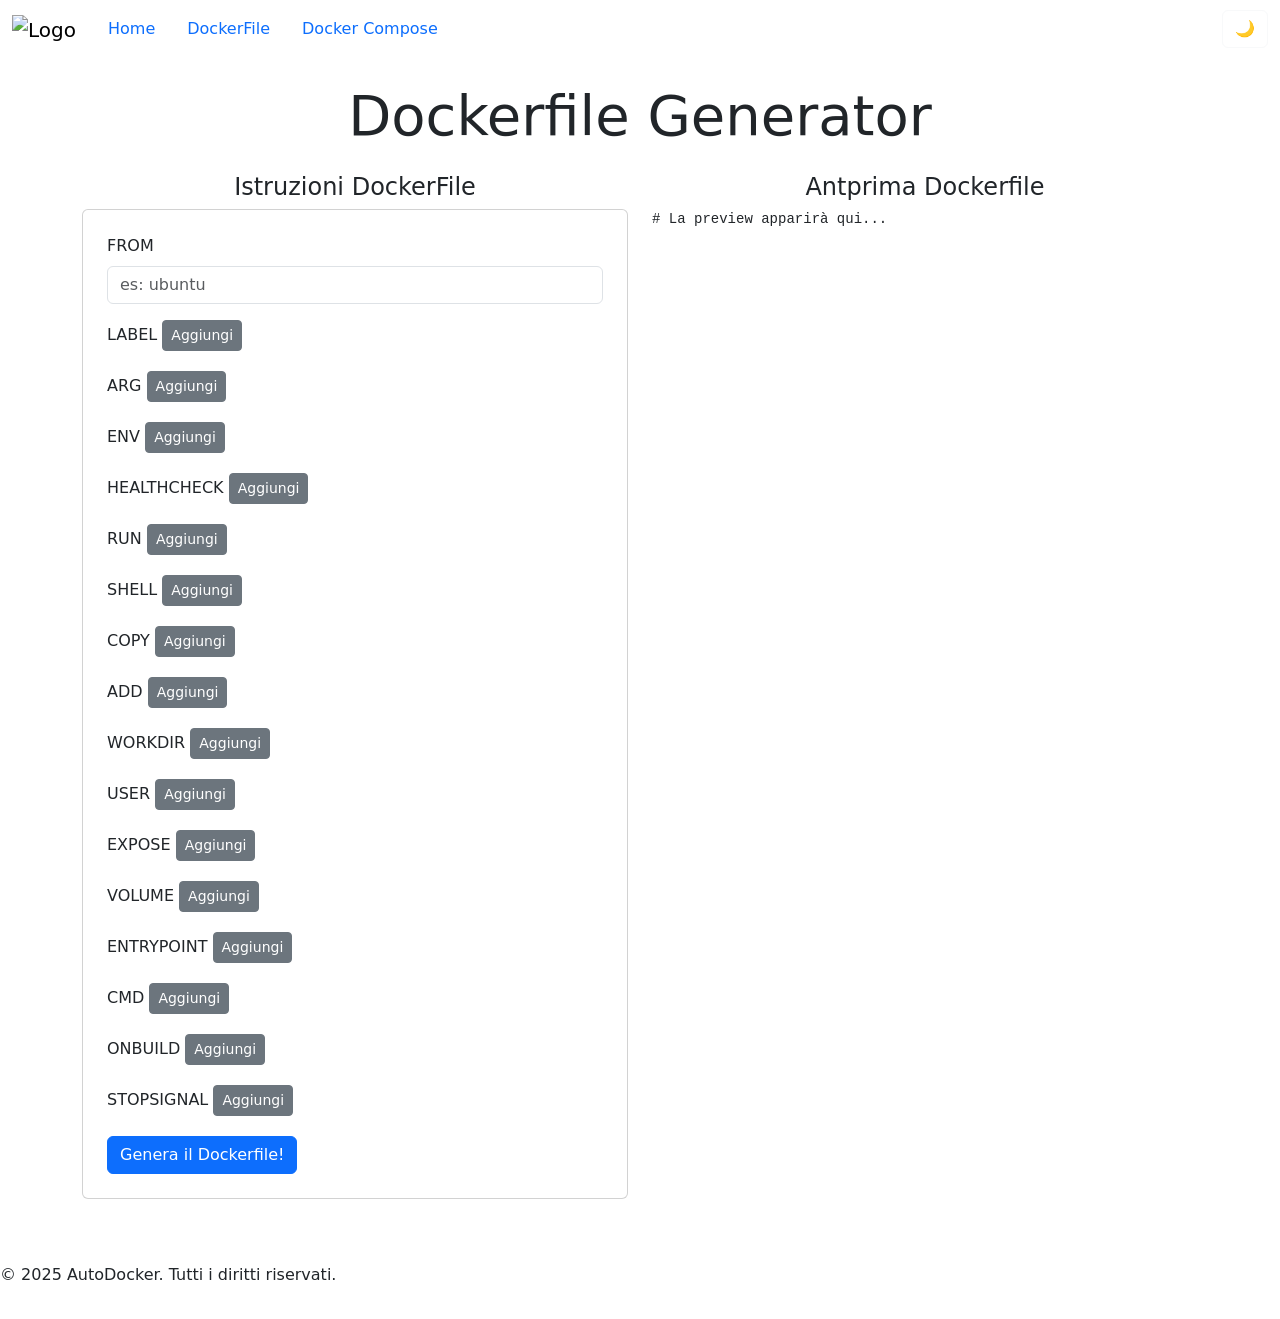
==== frontend/pages/dockerfile-gen.html @ 5fb9c008 "Creation of front page, addition of the remaining Dockerfile commands - Created the front page of th" ====
<!DOCTYPE html>
<html lang="it">

<head>
    <meta charset="utf-8" />
    <meta name="viewport" content="width=device-width, initial-scale=1" />
    <title>Dockerfile generator</title>

    <!-- Icona sito -->
    <link rel="icon" type="image/x-icon" href="../images/favicon.ico">
    <link rel="icon" type="image/png" sizes="32x32" href="../images/favicon-32x32.png">
    <link rel="icon" type="image/png" sizes="16x16" href="../images/favicon-16x16.png">

    <!-- CSS Bootstrap -->
    <link href="https://cdn.jsdelivr.net/npm/bootstrap@5.3.3/dist/css/bootstrap.min.css" rel="stylesheet"
        integrity="sha384-QWTKZyjpPEjISv5WaRU9OFeRpok6YctnYmDr5pNlyT2bRjXh0JMhjY6hW+ALEwIH" crossorigin="anonymous" />
    <!-- CSS dockerfile-generator -->
    <link rel="stylesheet" href="../assets/css/dockerfile-gen-style.css">
    <!-- CSS navbar -->
    <link rel="stylesheet" href="../assets/css/navbar-style.css">
</head>

<body>

    <div id="navbar-container"></div>

    <div class="container mt-4 text-center">
        <h1 class="display-4 title-text">Dockerfile Generator</h1>
    </div>

    <div class="container mt-4 mb-5">
        <div class="row">
            <div class="col-md-6" id="form-container"></div>
            <div class="col-md-6" id="preview-container"></div>
        </div>
    </div>

    <!-- TODO: Inserimento footer -->
    <div id="footer-container"></div>
    <!-- <div id="footer-container"></div> -->

    <!-- jQuery -->
    <script src="https://code.jquery.com/jquery-3.6.0.min.js"></script>
    <!-- JS Bootstrap -->
    <script src="https://cdn.jsdelivr.net/npm/bootstrap@5.3.3/dist/js/bootstrap.bundle.min.js"
        integrity="sha384-YvpcrYf0tY3lHB60NNkmXc5s9fDVZLESaAA55NDzOxhy9GkcIdslK1eN7N6jIeHz"
        crossorigin="anonymous"></script>
    <!-- Libreria Sortable -->
    <script src="https://cdn.jsdelivr.net/npm/sortablejs@1.14.0/Sortable.min.js"></script>
    
    <!-- Presenter -->
    <script src="../script/dockerfile-gen-presenter.js"></script>
    <!-- Inizializza sortable -->
    <script type="module" src="../script/sortable-container-Init.js"></script>
    <!-- Gestione tasti -->
    <script type="module" src="../script/buttonActions.js"></script>
</body>

</html>
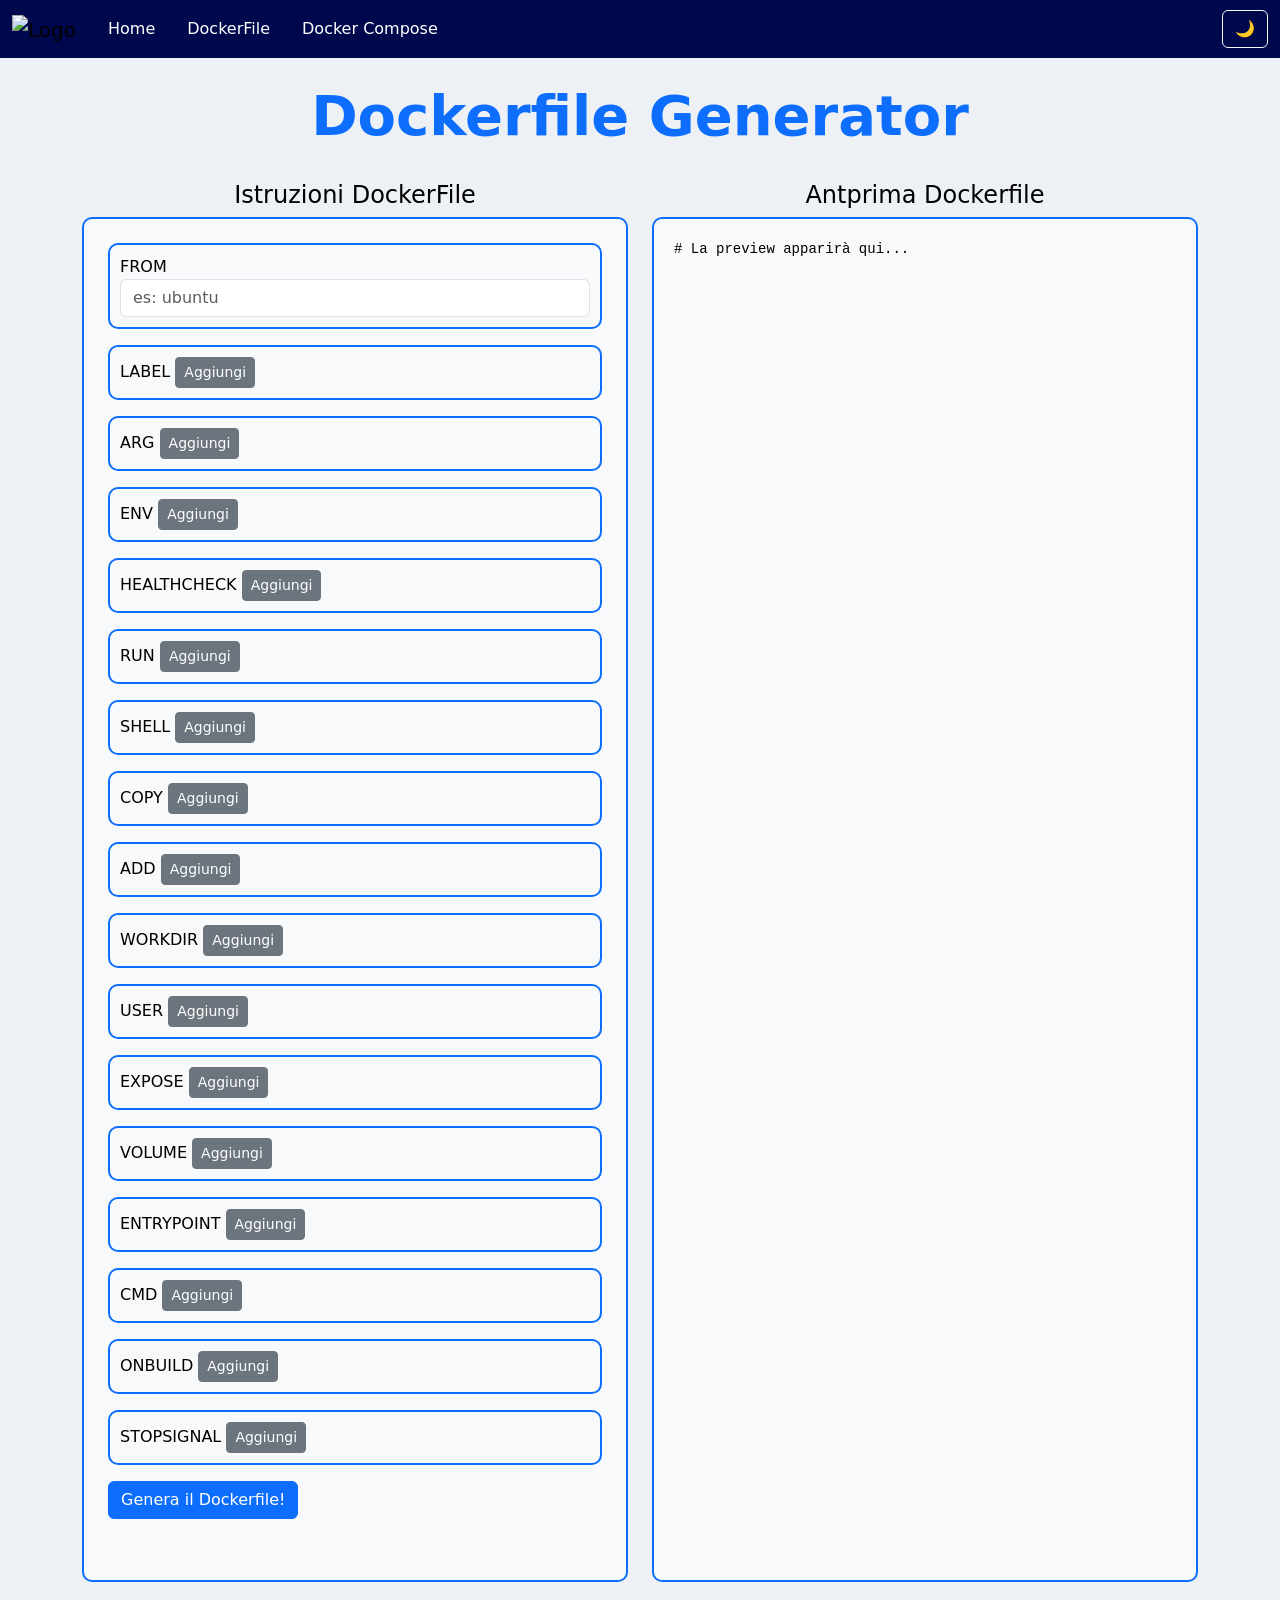
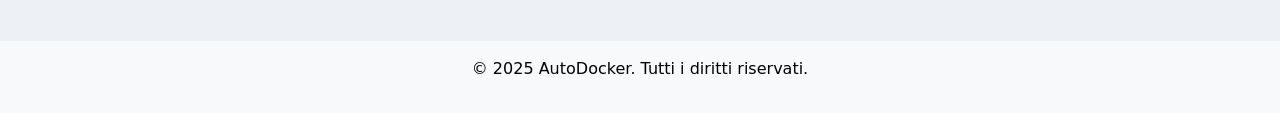
==== commit c2b73bf7: "General graphic bug fixes - Fixed bug where some of the page will remain in light mode when dark mod" ====
--- a/frontend/pages/dockerfile-gen.html
+++ b/frontend/pages/dockerfile-gen.html
@@ -18,10 +18,12 @@
     <link rel="stylesheet" href="../assets/css/dockerfile-gen-style.css">
     <!-- CSS navbar -->
     <link rel="stylesheet" href="../assets/css/navbar-style.css">
+    <!-- CSS footer -->
+    <link rel="stylesheet" href="../assets/css/footer-style.css">
 </head>
 
 <body>
-
+    <div class="wrapper">
     <div id="navbar-container"></div>
 
     <div class="container mt-4 text-center">
@@ -30,9 +32,10 @@
 
     <div class="container mt-4 mb-5">
         <div class="row">
-            <div class="col-md-6" id="form-container"></div>
-            <div class="col-md-6" id="preview-container"></div>
+            <div class="col-md-6 mb-5" id="form-container"></div>
+            <div class="col-md-6 mb-5" id="preview-container"></div>
         </div>
+    </div>
     </div>
 
     <!-- TODO: Inserimento footer -->
--- a/frontend/assets/css/dockerfile-gen-style.css
+++ b/frontend/assets/css/dockerfile-gen-style.css
@@ -0,0 +1,102 @@
+html,
+body {
+    height: 100%;
+    background-color: #EDF1F5;
+}
+
+body.dark-mode {
+    height: 100%;
+    background-color: #0B1622;
+}
+
+.wrapper {
+    min-height: 100%;
+    display: flex;
+    flex-direction: column;
+    background-color: inherit;
+}
+
+.preview-box,
+.form-box {
+    border-radius: 10px;
+    background-color: #f8f9fa;
+    padding: 20px;
+    height: 100%;
+    overflow-y: auto;
+    border: 2px solid #0d6efd;
+}
+
+body.dark-mode .preview-box,
+body.dark-mode .form-box {
+    background-color: #151F2E;
+    border: 2px solid #0d6efd;
+}
+
+.form-section {
+    padding: 10px;
+    border-radius: 10px;
+    border: 2px solid #0d6efd;
+}
+
+.sortable-container {
+    justify-content: space-between;
+}
+
+.title-text {
+    font-weight: bold;
+    color: #0d6efd;
+}
+
+.content {
+    flex: 1;
+}
+
+.sub-text {
+    color: #000000;
+}
+
+body.dark-mode .sub-text {
+    color: #8596A5;
+}
+
+.title-text {
+    font-weight: bold;
+    color: #0d6efd;
+}
+
+.dockerfile {
+    background-color: #FAFAFA;
+    padding: 10px;
+    border-radius: 10px;
+}
+
+body.dark-mode .dockerfile {
+    background-color: #151F2E;
+    padding: 10px;
+    border-radius: 10px;
+}
+
+body.dark-mode .dockerfile-text {
+    padding: 10px;
+    border-radius: 10px;
+}
+
+.main-sub-title {
+    font-weight: bold;
+    color: #0d6efd;
+}
+
+body.dark-mode .text {
+    color: #8596A5;
+}
+
+.footer {
+    background-color: #f8f9fa;
+    padding: 10px 0;
+    text-align: center;
+}
+
+body.dark-mode .footer {
+    background-color: #00084D;
+    color: #ffffff;
+}
--- a/frontend/assets/css/navbar-style.css
+++ b/frontend/assets/css/navbar-style.css
@@ -0,0 +1,7 @@
+.navbar {
+    background-color: #00084D;
+}
+
+.navbar .nav-link {
+    color: #ffffff;
+}
--- a/frontend/assets/css/footer-style.css
+++ b/frontend/assets/css/footer-style.css
@@ -0,0 +1,11 @@
+.footer {
+    background-color: #f8f9fa;
+    color: #000000;
+    padding: 10px 0;
+    text-align: center;
+}
+
+body.dark-mode .footer {
+    background-color: #00084D;
+    color: #ffffff;
+}
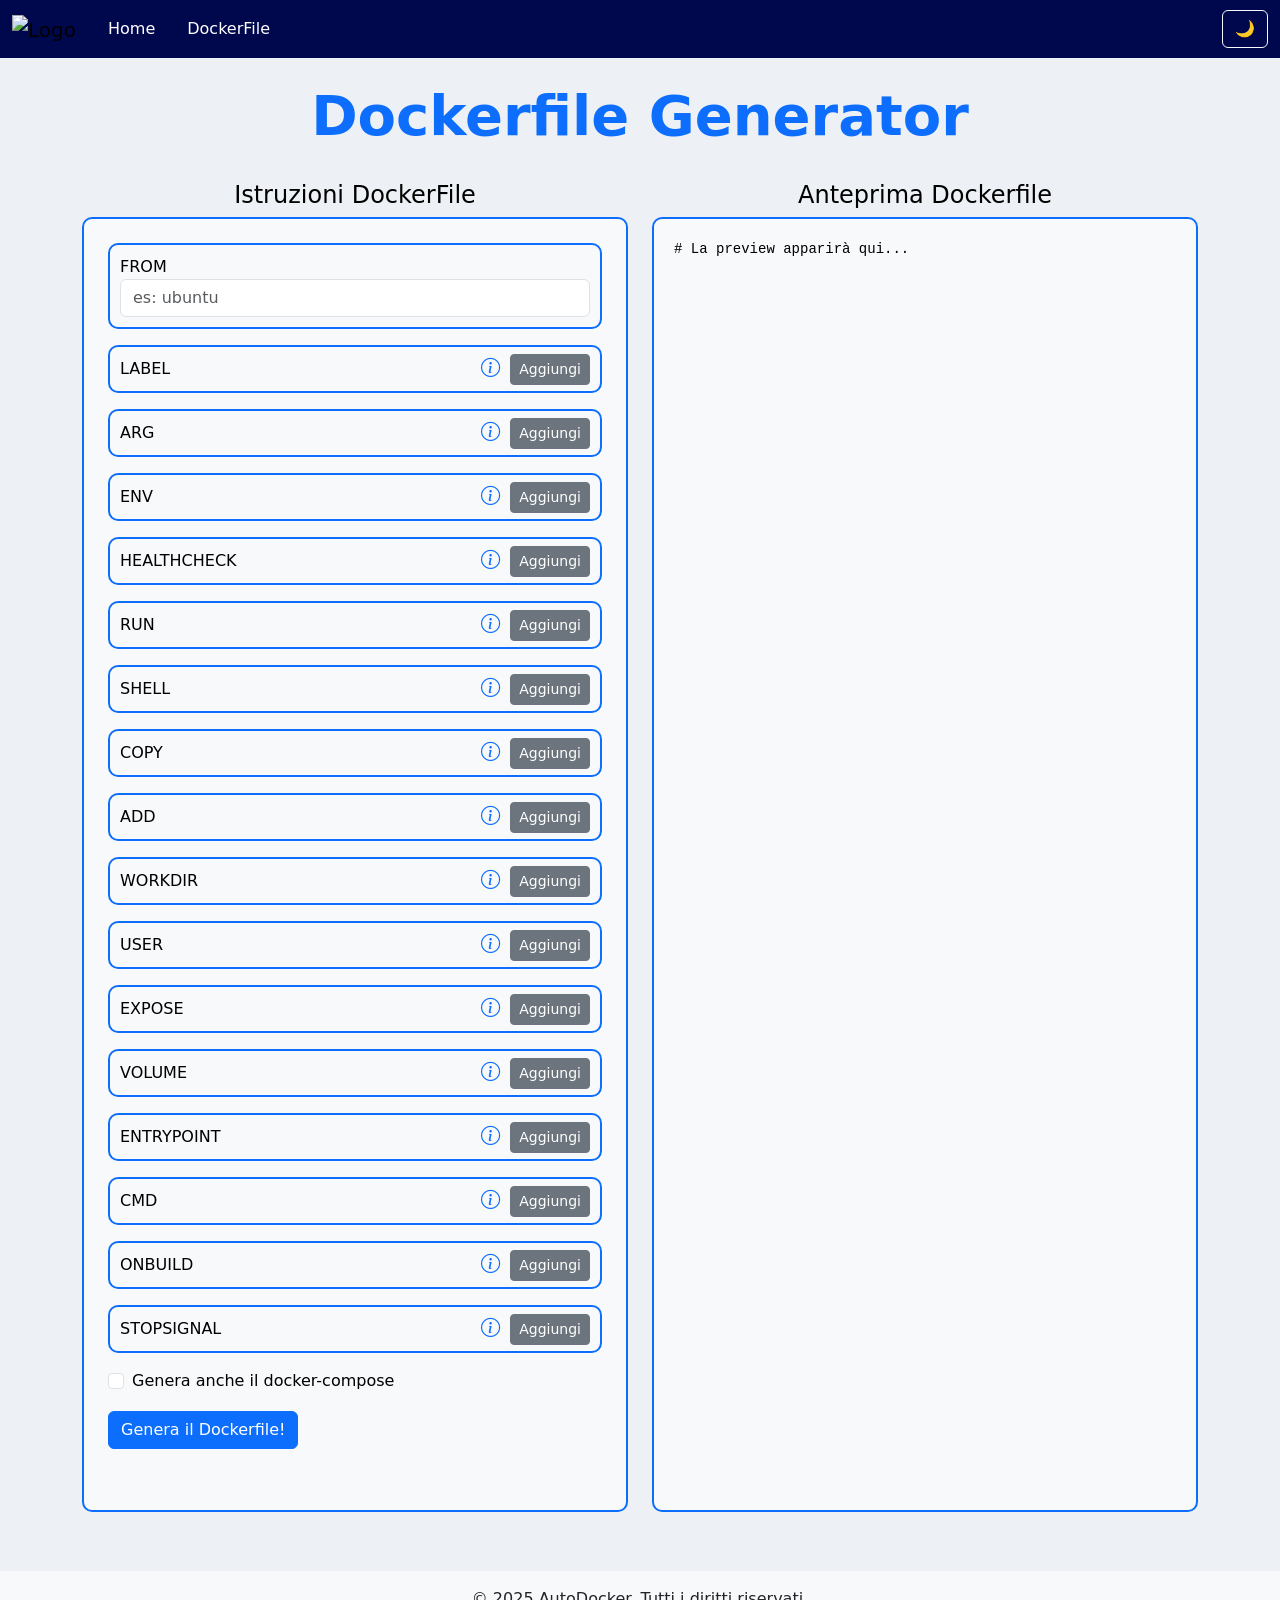
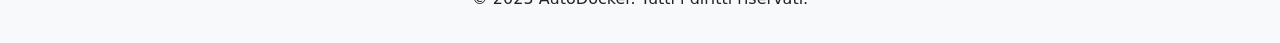
==== commit 30f55769: "Implemented docker-compose feature - Added the possibility to generate and download a docker-compose" ====
--- a/frontend/pages/dockerfile-gen.html
+++ b/frontend/pages/dockerfile-gen.html
@@ -14,6 +14,8 @@
     <!-- CSS Bootstrap -->
     <link href="https://cdn.jsdelivr.net/npm/bootstrap@5.3.3/dist/css/bootstrap.min.css" rel="stylesheet"
         integrity="sha384-QWTKZyjpPEjISv5WaRU9OFeRpok6YctnYmDr5pNlyT2bRjXh0JMhjY6hW+ALEwIH" crossorigin="anonymous" />
+    <!-- CSS Icone Bootstrap -->
+    <link href="https://cdn.jsdelivr.net/npm/bootstrap-icons/font/bootstrap-icons.css" rel="stylesheet">
     <!-- CSS dockerfile-generator -->
     <link rel="stylesheet" href="../assets/css/dockerfile-gen-style.css">
     <!-- CSS navbar -->
@@ -24,23 +26,21 @@
 
 <body>
     <div class="wrapper">
-    <div id="navbar-container"></div>
+        <div id="navbar-container"></div>
 
-    <div class="container mt-4 text-center">
-        <h1 class="display-4 title-text">Dockerfile Generator</h1>
+        <div class="container mt-4 text-center">
+            <h1 class="display-4 title-text">Dockerfile Generator</h1>
+        </div>
+
+        <div class="container mt-4 mb-5">
+            <div class="row">
+                <div class="col-md-6 mb-5" id="form-container"></div>
+                <div class="col-md-6 mb-5" id="preview-container"></div>
+            </div>
+        </div>
     </div>
 
-    <div class="container mt-4 mb-5">
-        <div class="row">
-            <div class="col-md-6 mb-5" id="form-container"></div>
-            <div class="col-md-6 mb-5" id="preview-container"></div>
-        </div>
-    </div>
-    </div>
-
-    <!-- TODO: Inserimento footer -->
     <div id="footer-container"></div>
-    <!-- <div id="footer-container"></div> -->
 
     <!-- jQuery -->
     <script src="https://code.jquery.com/jquery-3.6.0.min.js"></script>
@@ -50,13 +50,15 @@
         crossorigin="anonymous"></script>
     <!-- Libreria Sortable -->
     <script src="https://cdn.jsdelivr.net/npm/sortablejs@1.14.0/Sortable.min.js"></script>
-    
+
     <!-- Presenter -->
     <script src="../script/dockerfile-gen-presenter.js"></script>
     <!-- Inizializza sortable -->
     <script type="module" src="../script/sortable-container-Init.js"></script>
     <!-- Gestione tasti -->
     <script type="module" src="../script/buttonActions.js"></script>
+    <!-- Invio backend -->
+    <script src="../script/submitHandler.js"></script>
 </body>
 
 </html>
--- a/frontend/assets/css/dockerfile-gen-style.css
+++ b/frontend/assets/css/dockerfile-gen-style.css
@@ -90,13 +90,7 @@
     color: #8596A5;
 }
 
-.footer {
-    background-color: #f8f9fa;
-    padding: 10px 0;
-    text-align: center;
-}
-
-body.dark-mode .footer {
-    background-color: #00084D;
-    color: #ffffff;
-}
+.btn-custom {
+    float: right;
+    margin-top: -3px;
+}
--- a/frontend/assets/css/footer-style.css
+++ b/frontend/assets/css/footer-style.css
@@ -1,6 +1,5 @@
 .footer {
     background-color: #f8f9fa;
-    color: #000000;
     padding: 10px 0;
     text-align: center;
 }
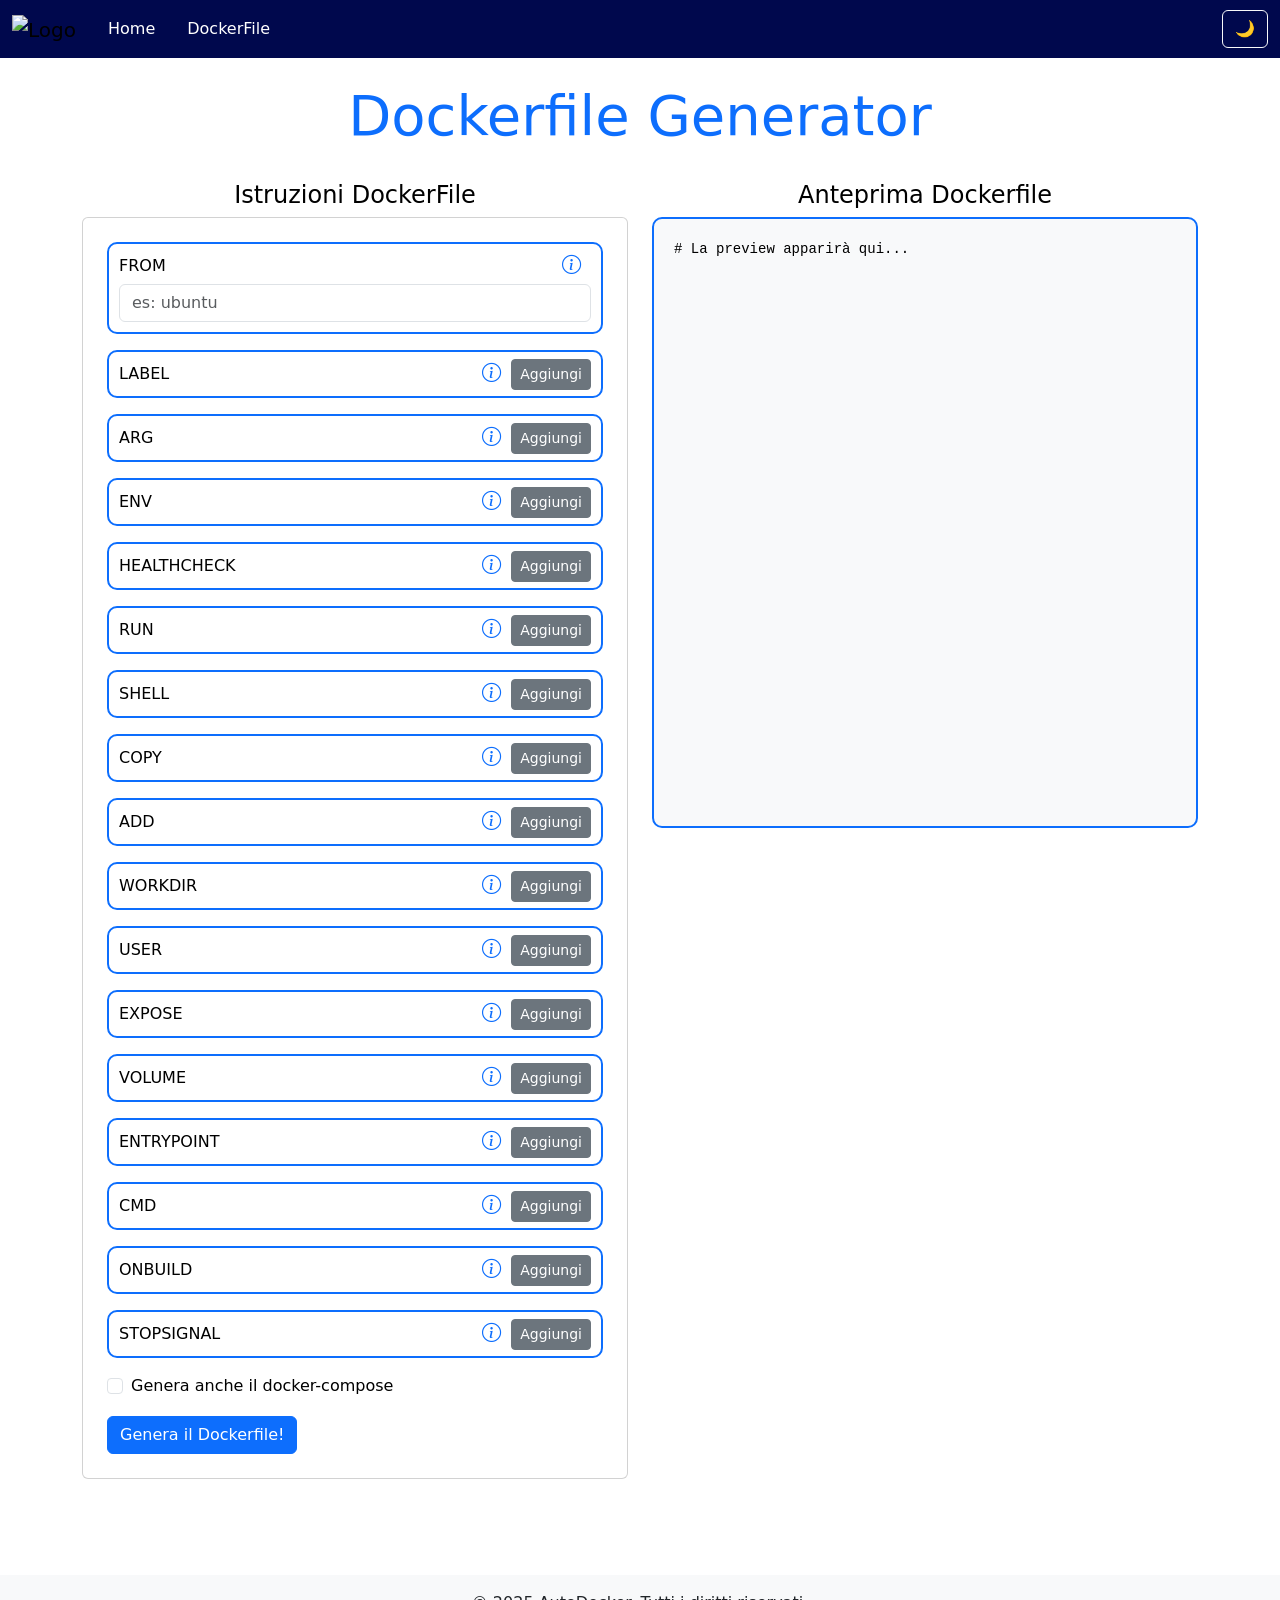
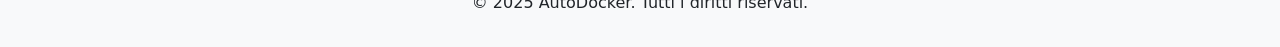
==== commit e6e8e733: "Updated functionalities for docker-compose - Added the possibility to preview the docker-compose; - " ====
--- a/frontend/pages/dockerfile-gen.html
+++ b/frontend/pages/dockerfile-gen.html
@@ -22,25 +22,39 @@
     <link rel="stylesheet" href="../assets/css/navbar-style.css">
     <!-- CSS footer -->
     <link rel="stylesheet" href="../assets/css/footer-style.css">
+    <!-- CSS dockercompose-edit -->
+    <link rel="stylesheet" href="../assets/css/dockercompose-edit.css">
 </head>
 
 <body>
     <div class="wrapper">
+        <!-- Navbar -->
+        <!-- navbar-view.html -->
         <div id="navbar-container"></div>
 
+        <!-- Titolo centrale della pagina -->
         <div class="container mt-4 text-center">
-            <h1 class="display-4 title-text">Dockerfile Generator</h1>
+            <h1 class="title-text display-4">Dockerfile Generator</h1>
         </div>
 
         <div class="container mt-4 mb-5">
             <div class="row">
+                <!-- Parte sinistra della pagina: form per la creazione del DockerFile -->
+                <!-- dockerfile-form-view.html -->
                 <div class="col-md-6 mb-5" id="form-container"></div>
-                <div class="col-md-6 mb-5" id="preview-container"></div>
+                <!-- dockerfile-preview-view.html -->
+                <!-- Parte destra della pagina: preview di DockerFile e/o DockerCompose -->
+                <div class="preview-container col-md-6 mb-5" id="preview-container"></div>
             </div>
         </div>
     </div>
 
+    <!-- Footer -->
+    <!-- footer-view.html -->
     <div id="footer-container"></div>
+
+    <!-- Modal di Bootstrap -->
+    <div id="dockercompose-edit"></div>
 
     <!-- jQuery -->
     <script src="https://code.jquery.com/jquery-3.6.0.min.js"></script>
@@ -57,6 +71,8 @@
     <script type="module" src="../script/sortable-container-Init.js"></script>
     <!-- Gestione tasti -->
     <script type="module" src="../script/buttonActions.js"></script>
+    <!-- Gestione div compose -->
+    <script src="../script/dockerComposeDiv.js"></script>    
     <!-- Invio backend -->
     <script src="../script/submitHandler.js"></script>
 </body>
--- a/frontend/assets/css/dockerfile-gen-style.css
+++ b/frontend/assets/css/dockerfile-gen-style.css
@@ -16,7 +16,6 @@
     background-color: inherit;
 }
 
-.preview-box,
 .form-box {
     border-radius: 10px;
     background-color: #f8f9fa;
@@ -26,8 +25,30 @@
     border: 2px solid #0d6efd;
 }
 
+.preview-box {
+    top: 0;
+    border-radius: 10px;
+    background-color: #f8f9fa;
+    padding: 20px;
+    height: 47%;
+    overflow-y: auto;
+    border: 2px solid #0d6efd;
+}
+
+.dockercompose-box {
+    bottom: 0;
+    border-radius: 10px;
+    background-color: #f8f9fa;
+    padding: 20px;
+    height: 47%;
+    overflow-y: auto;
+    border: 2px solid #0d6efd;
+    display: none;
+}
+
 body.dark-mode .preview-box,
-body.dark-mode .form-box {
+body.dark-mode .form-box,
+body.dark-mode .dockercompose-box {
     background-color: #151F2E;
     border: 2px solid #0d6efd;
 }
@@ -59,11 +80,6 @@
     color: #8596A5;
 }
 
-.title-text {
-    font-weight: bold;
-    color: #0d6efd;
-}
-
 .dockerfile {
     background-color: #FAFAFA;
     padding: 10px;
@@ -93,4 +109,28 @@
 .btn-custom {
     float: right;
     margin-top: -3px;
+}
+
+.custom-tooltip {
+  --bs-tooltip-bg: #00084D;
+  --bs-tooltip-color: #FAFAFA;
+--bs-tooltip-opacity: 1;
+}
+
+.dockercompose-title {
+    display: none;
+}
+
+.custom-tooltip {
+    --bs-tooltip-bg: #00084D;
+    --bs-tooltip-color: #FAFAFA;
+    --bs-tooltip-opacity: 1;
+    font-family:'Consolas', monospace;
+}
+
+.bi {
+    float: right; 
+    margin-top: -3px; 
+    margin-right: 10px; 
+    font-size: 1.2rem;
 }
--- a/frontend/assets/css/navbar-style.css
+++ b/frontend/assets/css/navbar-style.css
@@ -4,4 +4,12 @@
 
 .navbar .nav-link {
     color: #ffffff;
+}
+
+.nav-link:hover {
+    color: #0d6efd;
+}
+
+.btn:hover {
+    background-color: #0d6efd;
 }
--- a/frontend/assets/css/dockercompose-edit.css
+++ b/frontend/assets/css/dockercompose-edit.css
@@ -0,0 +1,20 @@
+.modal-header {
+    display: flex;
+    flex-direction: column; /* Questo forza gli elementi a essere uno sopra l'altro */
+}
+
+.modal-subtitle {
+    font-size: 0.9rem;
+    color: #6c757d;
+    margin-top: 0.25rem;
+}
+
+.modal-p {
+    text-indent: 0;
+}
+
+[contenteditable="true"]:focus {
+    outline: none;
+}
+
+
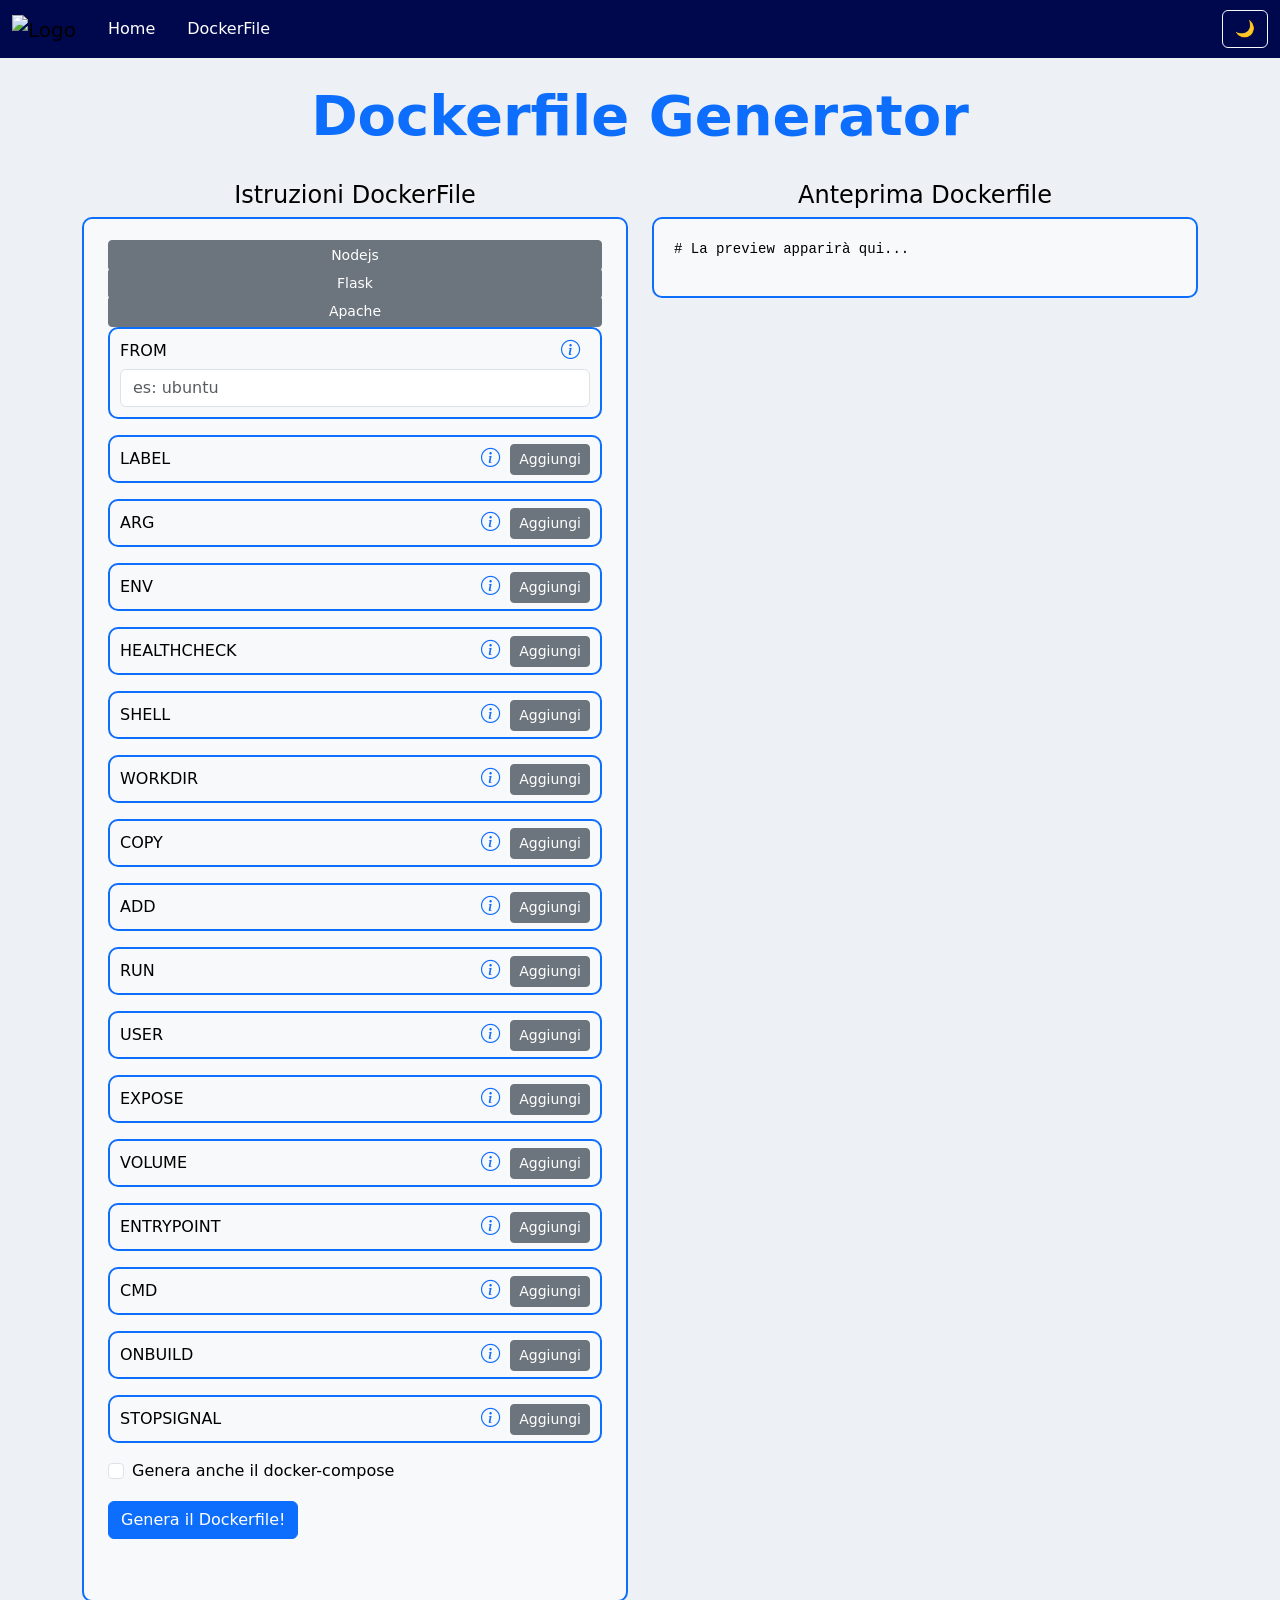
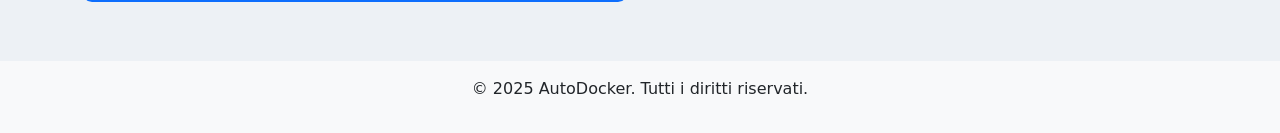
==== commit 96d050cc: "Live modification of docker-compose file - Finished implementing the feature for live modifications " ====
--- a/frontend/pages/dockerfile-gen.html
+++ b/frontend/pages/dockerfile-gen.html
@@ -34,7 +34,7 @@
 
         <!-- Titolo centrale della pagina -->
         <div class="container mt-4 text-center">
-            <h1 class="title-text display-4">Dockerfile Generator</h1>
+            <h1 class="display-4 title-text">Dockerfile Generator</h1>
         </div>
 
         <div class="container mt-4 mb-5">
--- a/frontend/assets/css/dockerfile-gen-style.css
+++ b/frontend/assets/css/dockerfile-gen-style.css
@@ -22,7 +22,7 @@
     padding: 20px;
     height: 100%;
     overflow-y: auto;
-    border: 2px solid #0d6efd;
+    border: 2px solid #0d6efd !important;
 }
 
 .preview-box {
@@ -30,17 +30,15 @@
     border-radius: 10px;
     background-color: #f8f9fa;
     padding: 20px;
-    height: 47%;
     overflow-y: auto;
     border: 2px solid #0d6efd;
 }
 
 .dockercompose-box {
-    bottom: 0;
+    bottom: 0; 
     border-radius: 10px;
     background-color: #f8f9fa;
     padding: 20px;
-    height: 47%;
     overflow-y: auto;
     border: 2px solid #0d6efd;
     display: none;
@@ -63,7 +61,7 @@
     justify-content: space-between;
 }
 
-.title-text {
+.display-4.title-text {
     font-weight: bold;
     color: #0d6efd;
 }
@@ -88,11 +86,6 @@
 
 body.dark-mode .dockerfile {
     background-color: #151F2E;
-    padding: 10px;
-    border-radius: 10px;
-}
-
-body.dark-mode .dockerfile-text {
     padding: 10px;
     border-radius: 10px;
 }
@@ -122,10 +115,9 @@
 }
 
 .custom-tooltip {
-    --bs-tooltip-bg: #00084D;
-    --bs-tooltip-color: #FAFAFA;
-    --bs-tooltip-opacity: 1;
-    font-family:'Consolas', monospace;
+    --bs-tooltip-bg: #00084D !important;
+    --bs-tooltip-color: #FAFAFA !important;
+    --bs-tooltip-opacity: 1 !important;
 }
 
 .bi {
--- a/frontend/assets/css/dockercompose-edit.css
+++ b/frontend/assets/css/dockercompose-edit.css
@@ -1,11 +1,20 @@
 .modal-header {
     display: flex;
-    flex-direction: column; /* Questo forza gli elementi a essere uno sopra l'altro */
+    flex-direction: column; 
+    background-color: #00084D;
+    color: #ffffff;
+    border-bottom: none !important;
 }
+
+/*
+body.dark-mode .btn-close {
+    --bs-btn-close-bg: url(../images/close-btn.svg) !important;
+}
+*/
 
 .modal-subtitle {
     font-size: 0.9rem;
-    color: #6c757d;
+    color: #EDF1F5;
     margin-top: 0.25rem;
 }
 
@@ -13,8 +22,12 @@
     text-indent: 0;
 }
 
+body.dark-mode .modal-content {
+    background-color: #151F2E;
+    color: #8596A5;
+}
+
 [contenteditable="true"]:focus {
     outline: none;
 }
 
-
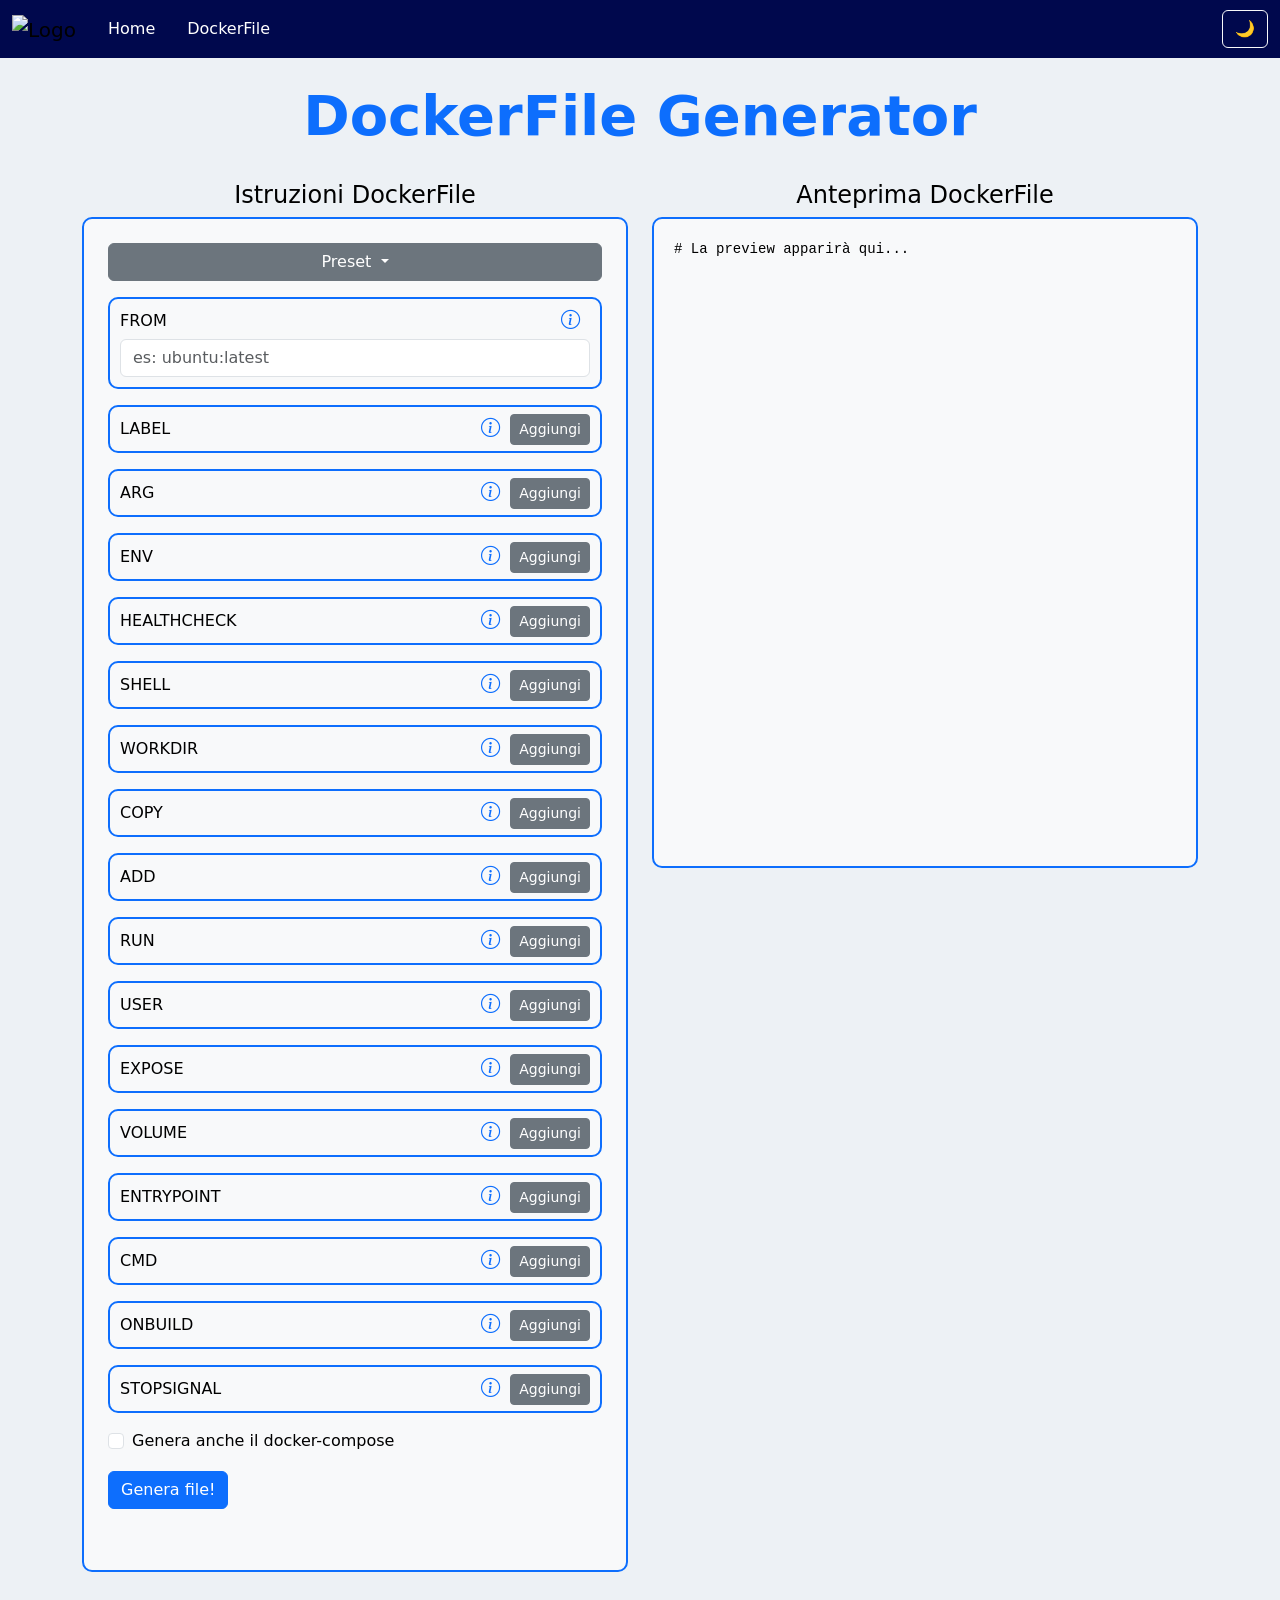
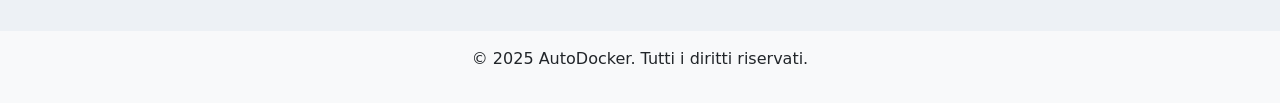
==== commit 40653772: "Added presets - Added the possibility to fill up the form using a chosen Dockerfile preset; - Minor " ====
--- a/frontend/pages/dockerfile-gen.html
+++ b/frontend/pages/dockerfile-gen.html
@@ -4,7 +4,7 @@
 <head>
     <meta charset="utf-8" />
     <meta name="viewport" content="width=device-width, initial-scale=1" />
-    <title>Dockerfile generator</title>
+    <title>DockerFile generator</title>
 
     <!-- Icona sito -->
     <link rel="icon" type="image/x-icon" href="../images/favicon.ico">
@@ -34,7 +34,7 @@
 
         <!-- Titolo centrale della pagina -->
         <div class="container mt-4 text-center">
-            <h1 class="display-4 title-text">Dockerfile Generator</h1>
+            <h1 class="display-4 title-text">DockerFile Generator</h1>
         </div>
 
         <div class="container mt-4 mb-5">
--- a/frontend/assets/css/dockerfile-gen-style.css
+++ b/frontend/assets/css/dockerfile-gen-style.css
@@ -27,6 +27,7 @@
 
 .preview-box {
     top: 0;
+    height: 48%;
     border-radius: 10px;
     background-color: #f8f9fa;
     padding: 20px;
@@ -34,8 +35,16 @@
     border: 2px solid #0d6efd;
 }
 
+.dockercompose-title-box {
+    position: relative;
+    height: 4%;
+    display: flex;
+    justify-content: center;
+}
+
 .dockercompose-box {
     bottom: 0; 
+    height: 48%;
     border-radius: 10px;
     background-color: #f8f9fa;
     padding: 20px;
@@ -49,6 +58,13 @@
 body.dark-mode .dockercompose-box {
     background-color: #151F2E;
     border: 2px solid #0d6efd;
+}
+
+.dockercompose-title {
+    position: absolute;
+    top: 18px;
+    color: #8596A5;
+    display: none;
 }
 
 .form-section {
@@ -110,10 +126,6 @@
 --bs-tooltip-opacity: 1;
 }
 
-.dockercompose-title {
-    display: none;
-}
-
 .custom-tooltip {
     --bs-tooltip-bg: #00084D !important;
     --bs-tooltip-color: #FAFAFA !important;
@@ -125,4 +137,34 @@
     margin-top: -3px; 
     margin-right: 10px; 
     font-size: 1.2rem;
+}
+
+.dropdown-menu {
+    border: 2px solid #0d6efd;
+}
+
+body.dark-mode .dropdown-menu {
+    background-color: #151F2E;
+    color: #8596A5;
+    border: 2px solid #0d6efd;
+}
+
+.dropdown-item {
+    text-align: center;
+    width: 100%;
+}
+
+.dropdown-item:hover {
+    background-color: #f3f4f5;
+}
+
+body.dark-mode .dropdown-item {
+    text-align: center;
+    background-color: #151F2E;
+    color: #8596A5;
+    width: 100%;
+}
+
+body.dark-mode .dropdown-item:hover {
+    background-color: #1c2535;
 }
--- a/frontend/assets/css/dockercompose-edit.css
+++ b/frontend/assets/css/dockercompose-edit.css
@@ -31,3 +31,12 @@
     outline: none;
 }
 
+.btn-cancel {
+    float: right !important;
+    background-color: #dc3545 !important;
+    color: #ffffff !important;
+}
+
+.btn-success:hover {
+    background-color: #198754;
+}
